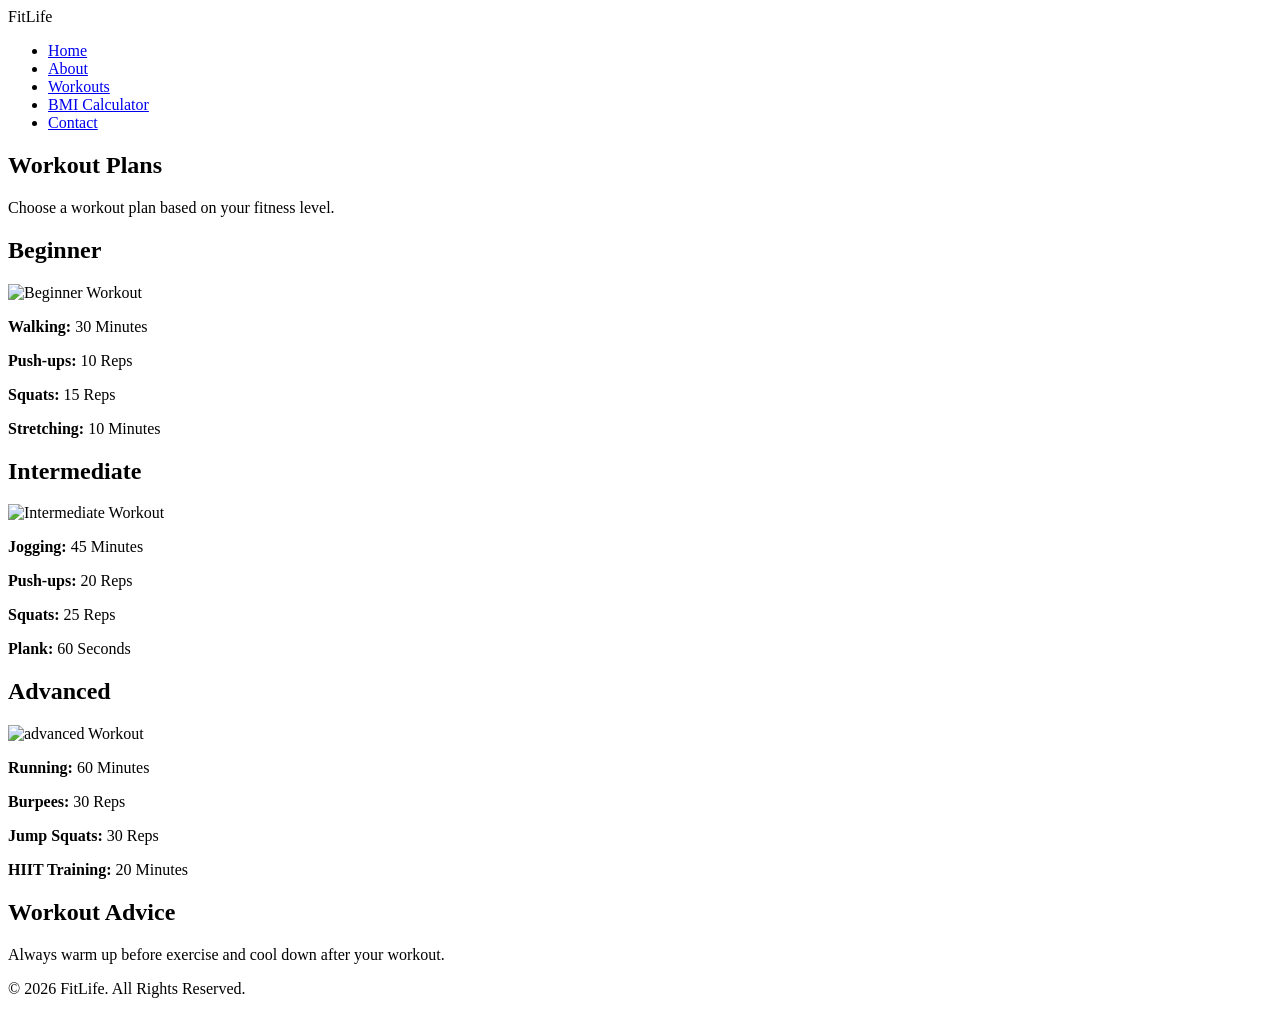
==== workout.html @ a789fe0b "Add files via upload" ====
<!--
This page displays workout plans for different fitness levels.
Users can choose beginner, intermediate, or advanced workouts.
-->
<!DOCTYPE html>
<html lang="en">

<head>

    <!-- Character encoding -->
    <meta charset="UTF-8">

    <!-- Make website responsive -->
    <meta name="viewport" content="width=device-width, initial-scale=1.0">

    <!-- Page title -->
    <title>Workout Plans | FitLife</title>

    <!-- Connect CSS file -->
    <link rel="stylesheet" href="css/style.css">

</head>

<body class="workout-page">

    <!-- Navigation Bar -->
    <header>

        <nav class="navbar">

            <!-- Website Logo -->
            <div class="logo">
                FitLife
            </div>

            <!-- Navigation Links -->
            <ul class="nav-links">

                <li><a href="index.html">Home</a></li>

                <li><a href="about.html">About</a></li>

                <li><a href="workout.html">Workouts</a></li>

                <li><a href="bmi.html">BMI Calculator</a></li>

                <li><a href="contact.html">Contact</a></li>

            </ul>

        </nav>

    </header>

    <!-- Page Heading -->
    <section class="workout-header">

        <h1>Workout Plans</h1>

        <p>
            Choose a workout plan based on your fitness level.
        </p>

    </section>

    <!-- Workout Cards -->
    <section class="workout-plans">

        <div class="cards">

            <!-- Beginner Plan -->

            <div class="card">

                <h2>Beginner</h2>

                <img src="../images/bg.img15.avif"
                    alt="Beginner Workout">

                <p><strong>Walking:</strong> 30 Minutes</p>
                <p><strong>Push-ups:</strong> 10 Reps</p>
                <p><strong>Squats:</strong> 15 Reps</p>
                <p><strong>Stretching:</strong> 10 Minutes</p>

            </div>


            <!-- Intermediate Plan -->

            <div class="card">

                <h2>Intermediate</h2>
                
                <img src="../images/bg.img14.avif"
                    alt="Intermediate Workout">

                <p><strong>Jogging:</strong> 45 Minutes</p>
                <p><strong>Push-ups:</strong> 20 Reps</p>
                <p><strong>Squats:</strong> 25 Reps</p>
                <p><strong>Plank:</strong> 60 Seconds</p>
            
            </div>

            <!-- Advanced Plan -->
            <div class="card">

                <h2>Advanced</h2>

                <img src="../images/bg.img13.avif"
                    alt="advanced Workout">

                <p><strong>Running:</strong> 60 Minutes</p>
                <p><strong>Burpees:</strong> 30 Reps</p>
                <p><strong>Jump Squats:</strong> 30 Reps</p>
                <p><strong>HIIT Training:</strong> 20 Minutes</p>

            </div>

        </div>

    </section>

    <!-- Fitness Advice -->
    <section class="tips">

        <h2>Workout Advice</h2>

        <p>
            Always warm up before exercise and cool down after your workout.
        </p>

    </section>

    <!-- Footer -->
    <footer>

        <p>
            &copy; 2026 FitLife. All Rights Reserved.
        </p>

    </footer>

</body>

</html>
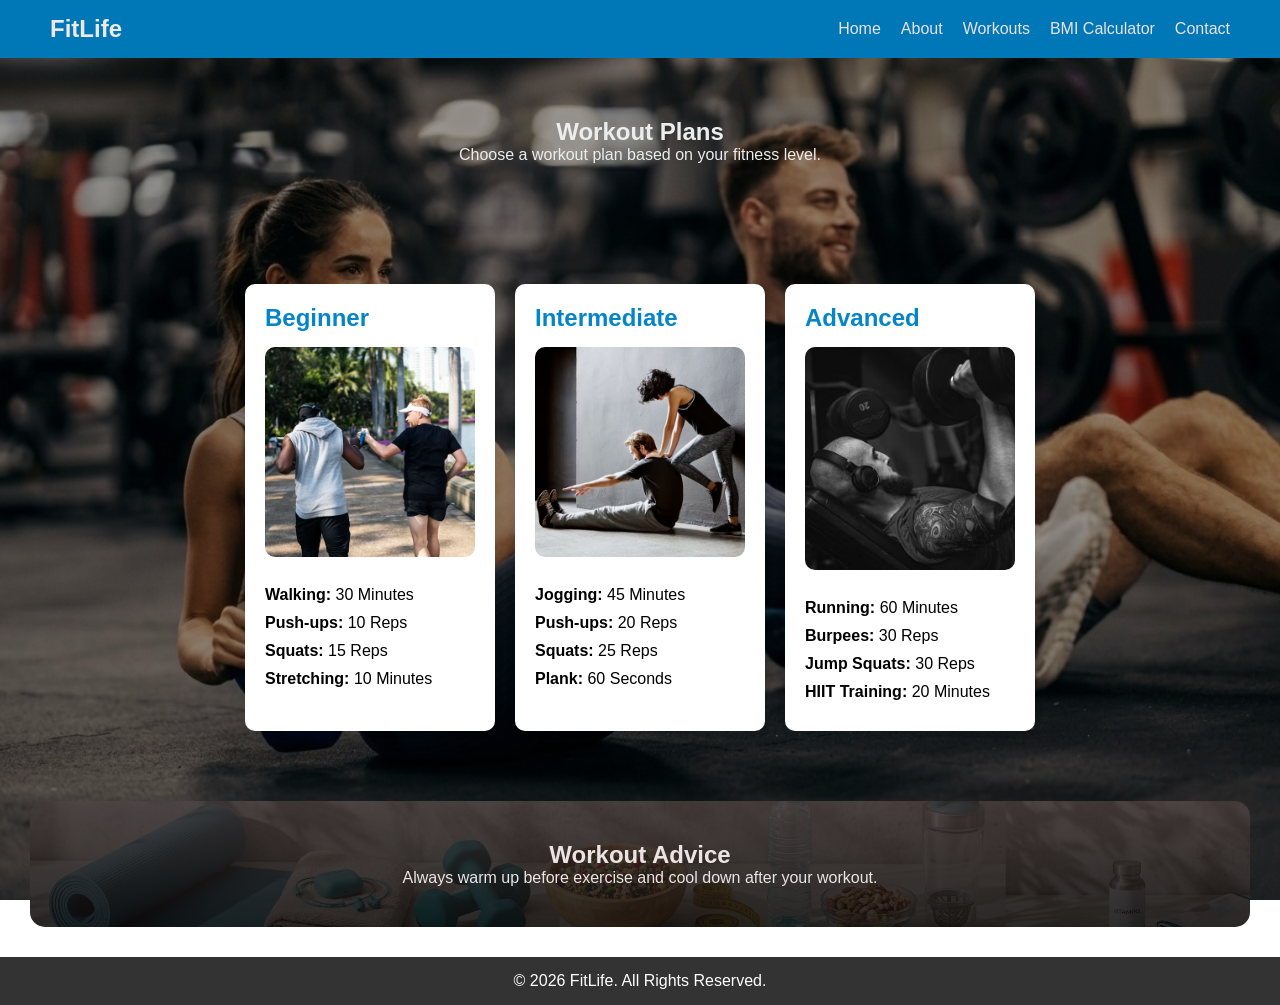
==== commit 8b1a8e53: "Restore HTML structure and comments in workout.html" ====
--- a/workout.html
+++ b/workout.html
@@ -142,4 +142,4 @@
 
 </body>
 
-</html>+</html>
--- a/css/style.css
+++ b/css/style.css
@@ -0,0 +1,711 @@
+/* Remove default margin and padding */
+
+*{
+    margin:0;
+    padding:0;
+    box-sizing:border-box;
+    font-family:Arial, sans-serif;
+}
+
+/* Style for body */
+
+body{
+    background:#f4f4f4;
+}
+
+/* Navigation bar */
+
+.navbar{
+    background:#0077b6;
+    color:rgb(238, 233, 233);
+    display:flex;
+    justify-content:space-between;
+    align-items:center;
+    padding:15px 50px;
+}
+
+/* Share button */
+
+.share-btn{
+
+    padding:1px 20px;
+
+    background:#28a745;
+
+    color:white;
+
+    border:none;
+
+    border-radius:16px;
+
+    cursor:pointer;
+
+    font-size:14px;
+}
+
+.share-btn:hover{
+
+    background:#218838;
+}
+
+/* Website logo */
+
+.logo{
+    font-size:24px;
+    font-weight:bold;
+}
+
+/* Navigation links */
+
+.nav-links{
+    list-style:none;
+    display:flex;
+}
+
+/* Space between links */
+
+.nav-links li{
+    margin-left:20px;
+}
+
+/* Link style */
+
+.nav-links a{
+    color:rgb(233, 226, 226);
+    text-decoration:none;
+}
+
+/* Hero section */
+
+.hero{
+    background-image: url(../images/bg.img23.jpeg
+    );
+    background-size: cover;
+    background-position: center;
+    background-repeat: no-repeat;
+    padding: 120px 20px;
+    text-align: center;
+    color: rgb(0, 0, 0);
+}
+
+/* Main heading */
+
+.hero h1{
+    margin-bottom:20px;
+}
+
+/* Button style */
+
+.btn{
+    display:inline-block;
+    margin-top:20px;
+    padding:10px 20px;
+    background:white;
+    color:#078503;
+    text-decoration:none;
+    border-radius:5px;
+}
+
+/* Benefits section */
+
+.benefits{
+    padding:50px 20px;
+    text-align:center;
+}
+
+/* Cards container */
+
+.cards{
+    display:flex;
+    justify-content:center;
+    gap:20px;
+    margin-top:20px;
+    flex-wrap:wrap;
+}
+
+/* Individual card */
+
+.card{
+    background:white;
+    width:250px;
+    padding:20px;
+    border-radius:10px;
+    box-shadow:0 0 10px rgba(0,0,0,0.1);
+}
+
+/* Fitness tips section */
+
+.tips{
+
+    background:
+    linear-gradient(
+        rgba(53, 43, 43, 0.85),
+        rgba(12, 10, 10, 0.85)
+    ),
+    url("../images/bg.img21.png");
+
+    background-size:cover;
+
+    background-position:center;
+
+    padding:50px;
+
+    border-radius:15px;
+
+    margin:30px;
+}
+
+.tips{
+    text-align:center;
+    padding:40px;
+
+}
+
+/* Button inside tips section */
+
+.tips button{
+    margin-top:10px;
+    padding:10px 20px;
+    border:none;
+    background:#0077b6;
+    color:rgb(255, 251, 251);
+    cursor:pointer;
+}
+
+/* Footer section */
+
+footer{
+    background:#333;
+    color:white;
+    text-align:center;
+    padding:15px;
+}
+
+/* Responsive design for mobile */
+
+@media(max-width:768px){
+
+    .navbar{
+        flex-direction:column;
+    }
+
+    .nav-links{
+        flex-direction:column;
+        text-align:center;
+    }
+
+    .nav-links li{
+        margin:10px 0;
+    }
+
+}
+
+
+
+
+/* About page main section */
+
+.about-section{
+    text-align:center;
+    padding:60px 20px;
+}
+
+/* Background image for About page */
+
+.about-page{
+    background-image: url("../images/bg.img4.jpg");
+    background-size: cover;
+    background-position: center;
+    background-repeat: no-repeat;
+    background-attachment: fixed;
+    ;
+}
+
+/* Mission section */
+
+.mission{
+    text-align:center;
+    padding:40px 20px;
+}
+
+/* Vision section */
+
+.vision{
+    text-align:center;
+    padding:40px 20px;
+}
+
+
+
+
+/* Workout page heading */
+
+.workout-header{
+    text-align:center;
+    padding:60px 20px;
+    color: #ebedee;
+
+   
+}
+
+/* Workout page background */
+
+.workout-page{
+
+    /* Add workout background image */
+    background:
+    linear-gradient(
+        rgba(0, 0, 0, 0.4),
+        rgba(0, 0, 0, 0.4)
+    ),
+    url("../images/bg.img24.jpeg");
+
+    /* Cover full page */
+    background-size: cover;
+
+    /* Keep image centered */
+    background-position: center;
+
+    /* Do not repeat image */
+    background-repeat: no-repeat;
+
+    /* Fixed while scrolling */
+    background-attachment: fixed;
+}
+/* Card images */
+.card img{
+        width:100%;
+        border-radius:10px;
+        margin-bottom:15px;
+    }
+
+/* Workout plans section */
+
+.workout-plans{
+    padding:40px 20px;
+}
+
+.card img{
+        width:100%;
+        border-radius:10px;
+        margin-bottom:15px;
+    }
+
+/* Workout card heading */
+
+.workout-plans .card h2{
+    color:#0485ca;
+    margin-bottom:15px;
+}
+
+.card img{
+        width:100%;
+        border-radius:10px;
+        margin-bottom:15px;
+    }
+
+
+.tips{
+    color: #ece4e4;
+}
+
+/* Workout card text */
+
+.workout-plans .card p{
+    margin:10px 0;
+}
+
+
+
+
+
+/* BMI Main Container */
+
+.bmi-title{
+    text-align:center;
+    margin-top:30px;
+    margin-bottom:30px;
+    color:#f3f3f3;
+}
+
+.bmi-description{
+
+    text-align:center;
+
+    color:#010029;
+
+    margin-bottom:20px;
+}
+
+.bmi-container{
+
+    display:flex;
+
+    justify-content:center;
+
+    align-items:center;
+
+    gap:30px;
+
+    flex-wrap:wrap;
+
+    padding:60px 20px;
+}
+
+/* Common Card Style */
+
+.input-box,
+.result-box,
+.category-box{
+
+    background:white;
+
+    padding:30px;
+
+    border-radius:15px;
+
+    box-shadow:0 0 15px rgba(0,0,0,0.1);
+}
+
+.input-box:hover,
+.result-box:hover,
+.category-box:hover{
+
+    transform:translateY(-5px);
+
+    transition:0.3s;
+}
+
+/* Input Card */
+
+.input-box{
+
+    width:300px;
+}
+
+.input-box button:hover{
+
+    background:#005f8d;
+}
+
+/* Inputs */
+
+.input-box input{
+
+    width:100%;
+
+    padding:12px;
+
+    margin:10px 0;
+
+    border:1px solid #ccc;
+
+    border-radius:8px;
+}
+
+/* Button */
+
+.input-box button{
+
+    width:100%;
+
+    padding:12px;
+
+    background:#0077b6;
+
+    color:white;
+
+    border:none;
+
+    border-radius:8px;
+
+    cursor:pointer;
+}
+
+/* BMI Result Card */
+
+.result-box{
+
+    width:250px;
+
+    text-align:center;
+}
+
+#result{
+
+    font-size:22px;
+
+    font-weight:bold;
+
+    margin-top:15px;
+}
+
+/* BMI Score */
+
+#bmi-score{
+
+    width:150px;
+
+    height:150px;
+
+    border-radius:50%;
+
+    background:#f4f4f4;
+
+    display:flex;
+
+    align-items:center;
+
+    justify-content:center;
+
+    margin:20px auto;
+
+    font-size:32px;
+
+    font-weight:bold;
+
+    border:8px solid #0077b6;
+}
+
+/* Category Box */
+
+.category-box{
+
+    width:220px;
+}
+
+/* Category Cards */
+
+.category{
+
+    padding:15px;
+
+    margin:10px 0;
+
+    border-radius:10px;
+
+    text-align:center;
+
+    font-weight:bold;
+}
+
+.under{
+    background:#a7d8ff;
+}
+
+.healthy{
+    background:#b8f5c5;
+}
+
+.over{
+    background:#ffe3a3;
+}
+
+.obese{
+    background:#ffb3b3;
+}
+
+/* Active category */
+
+.active-category{
+
+    border:3px solid #000;
+
+    transform:scale(1.05);
+
+    transition:0.3s;
+}
+
+/* Animated BMI Circle */
+
+.bmi-circle{
+
+    width:170px;
+
+    height:170px;
+
+    border-radius:50%;
+
+    display:flex;
+
+    justify-content:center;
+
+    align-items:center;
+
+    margin:20px auto;
+
+    background:
+    conic-gradient(
+        #0077b6 0deg,
+        #dfe6e9 0deg
+    );
+
+    transition:0.8s;
+}
+
+/* Score Number */
+
+#bmi-score{
+
+    width:130px;
+
+    height:130px;
+
+    background:white;
+
+    border-radius:50%;
+
+    display:flex;
+
+    justify-content:center;
+
+    align-items:center;
+
+    font-size:32px;
+
+    font-weight:bold;
+}
+
+/* BMI page background */
+
+.bmi-page{
+
+    background:
+    linear-gradient(
+        rgba(0,0,0,0.4),
+        rgba(0,0,0,0.4)
+    ),
+    url("../images/bg.img19.jpg");
+
+    background-size: cover;
+
+    background-position: center;
+
+    background-repeat: no-repeat;
+
+    background-attachment: fixed;
+}
+
+.input-box,
+.result-box,
+.category-box{
+
+    background: rgba(255,255,255,0.92);
+
+    backdrop-filter: blur(5px);
+
+    border-radius: 15px;
+}
+
+
+
+
+
+
+
+/* Contact page section */
+
+.contact-section{
+    text-align:center;
+    padding:60px 20px;
+    color: #ffffff;
+}
+
+/* Contact page background */
+
+.contact-page{
+
+    background:
+    linear-gradient(
+        rgba(0,0,0,0.4),
+        rgba(0,0,0,0.4)
+    ),
+    url("../images/bg.img20.jpg");
+
+    background-size: cover;
+
+    background-position: center;
+
+    background-repeat: no-repeat;
+
+    background-attachment: fixed;
+}
+
+/* Contact form inputs */
+
+.contact-section input,
+.contact-section textarea{
+    width:300px;
+    padding:10px;
+    font-size:16px;
+}
+
+/* Contact button */
+
+.contact-section button{
+    padding:10px 20px;
+    background:#0077b6;
+    color:white;
+    border:none;
+    cursor:pointer;
+}
+
+/* Contact information section */
+
+.contact-info{
+    text-align:center;
+    padding:40px 20px;
+    color: #fffefe;
+}
+
+
+
+
+/* FOOTER section style */
+
+footer{
+    background:#333;
+    color:white;
+    text-align:center;
+    padding:15px;
+    margin-top:30px;
+}
+
+/* Responsive design for tablets and mobile devices */
+
+@media(max-width:768px){
+
+    /* Change navbar layout to vertical */
+    .navbar{
+        flex-direction:column;
+        padding:20px;
+    }
+
+    /* Display navigation links vertically */
+    .nav-links{
+        flex-direction:column;
+        text-align:center;
+        margin-top:10px;
+    }
+
+    /* Add space between navigation items */
+    .nav-links li{
+        margin:10px 0;
+    }
+
+    /* Reduce hero heading size on small screens */
+    .hero h1{
+        font-size:28px;
+    }
+
+    /* Make cards wider for mobile screens */
+    .card{
+        width:90%;
+    }
+
+    .contact-section input,
+    .contact-section textarea,
+    .bmi-section input{
+        width:90%;
+    }
+} 
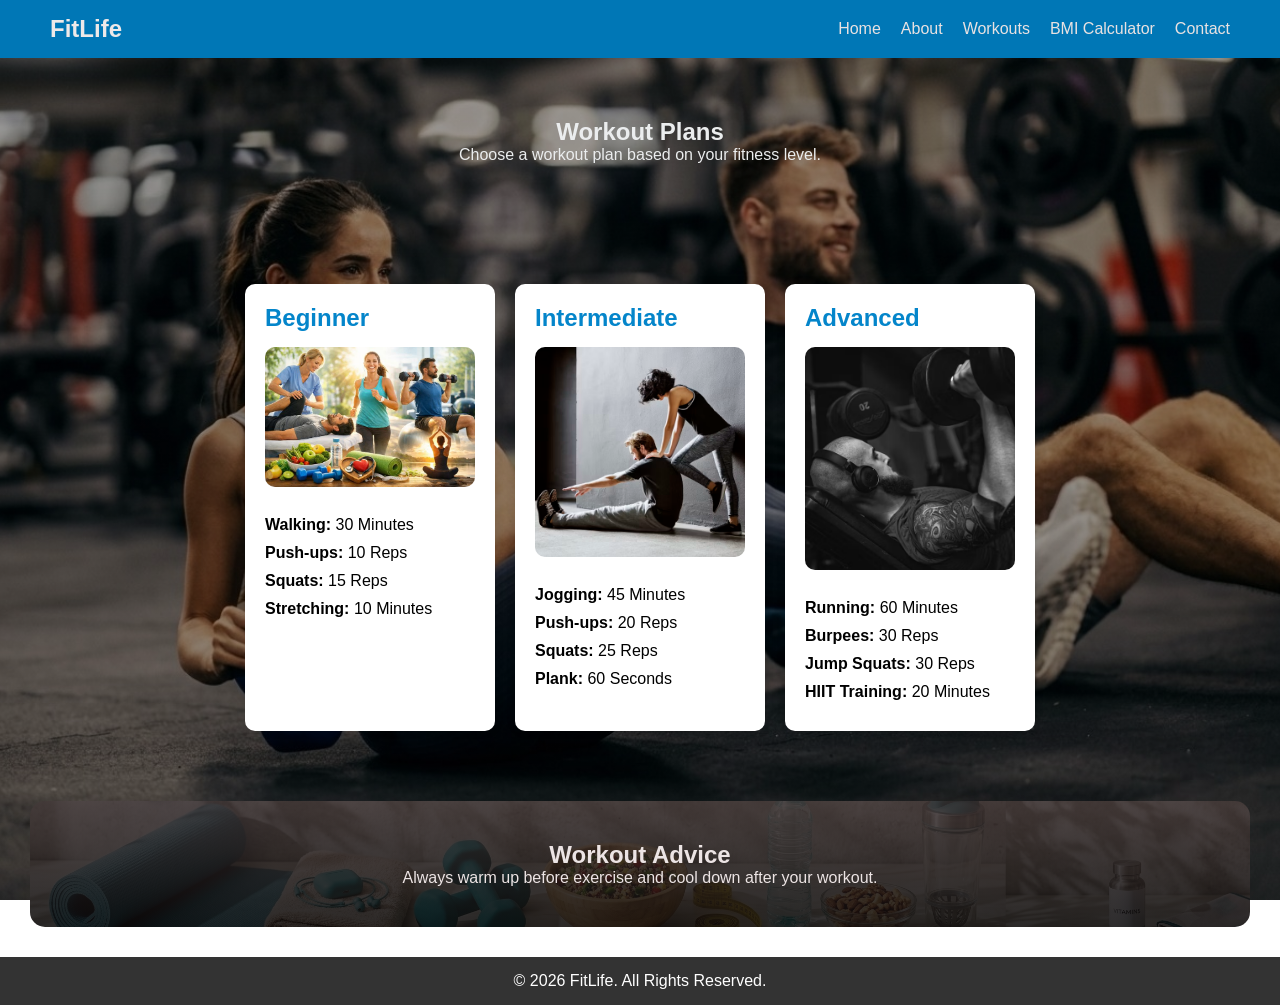
==== commit 87d4797a: "Restore workout.html content and structure Restored the workout plans page content and structure." ====
--- a/workout.html
+++ b/workout.html
@@ -74,7 +74,7 @@
 
                 <h2>Beginner</h2>
 
-                <img src="../images/bg.img15.avif"
+                <img src="../images/bg.img6.jpg"
                     alt="Beginner Workout">
 
                 <p><strong>Walking:</strong> 30 Minutes</p>
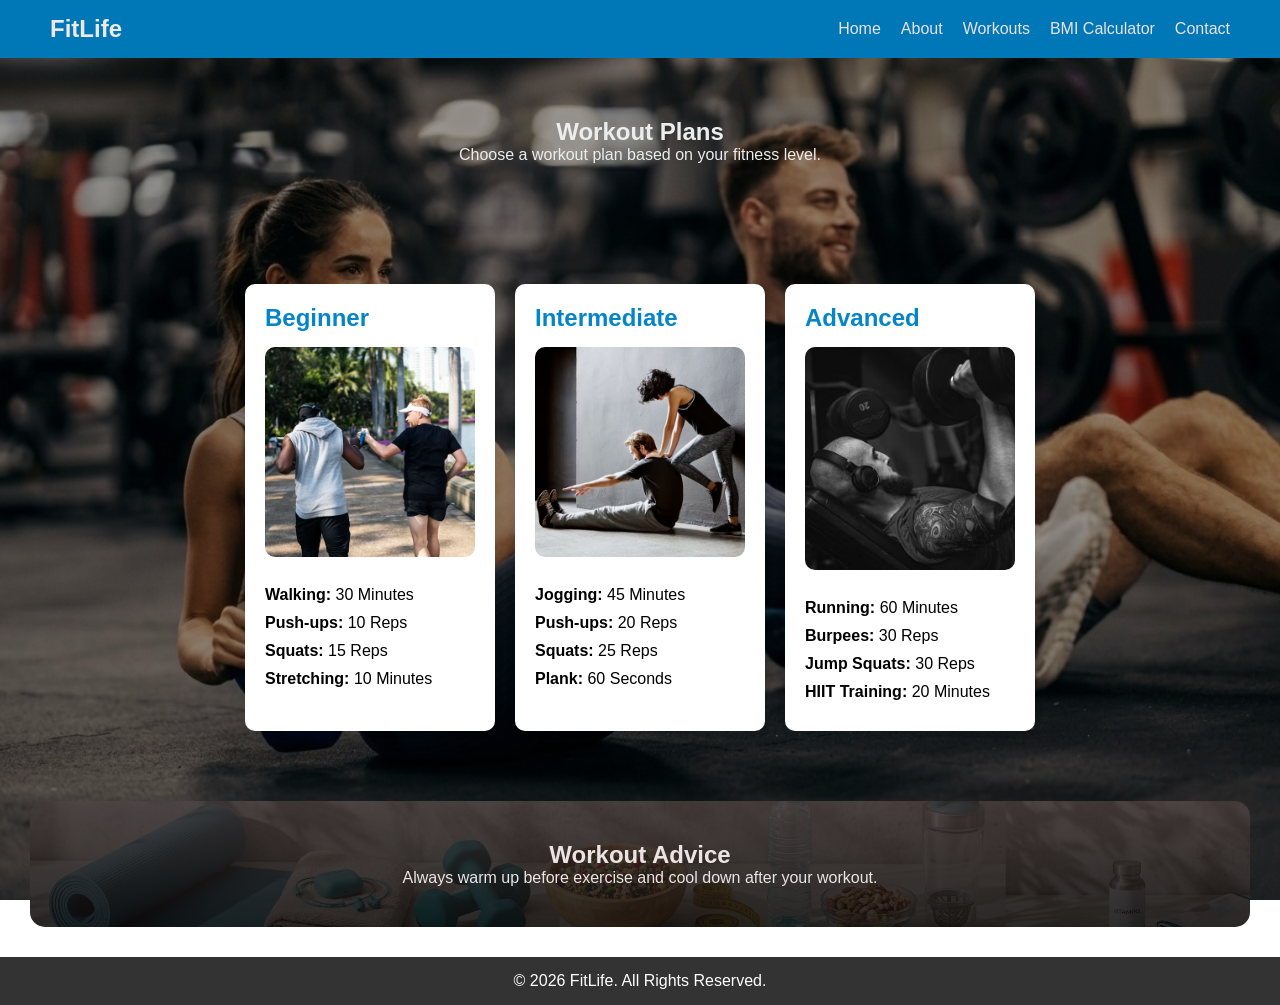
==== commit 521a43ef: "Restore comments and update beginner workout image Restored comments and updated image source for be" ====
--- a/workout.html
+++ b/workout.html
@@ -74,7 +74,7 @@
 
                 <h2>Beginner</h2>
 
-                <img src="../images/bg.img6.jpg"
+                <img src="../images/bg.img15.avif"
                     alt="Beginner Workout">
 
                 <p><strong>Walking:</strong> 30 Minutes</p>
